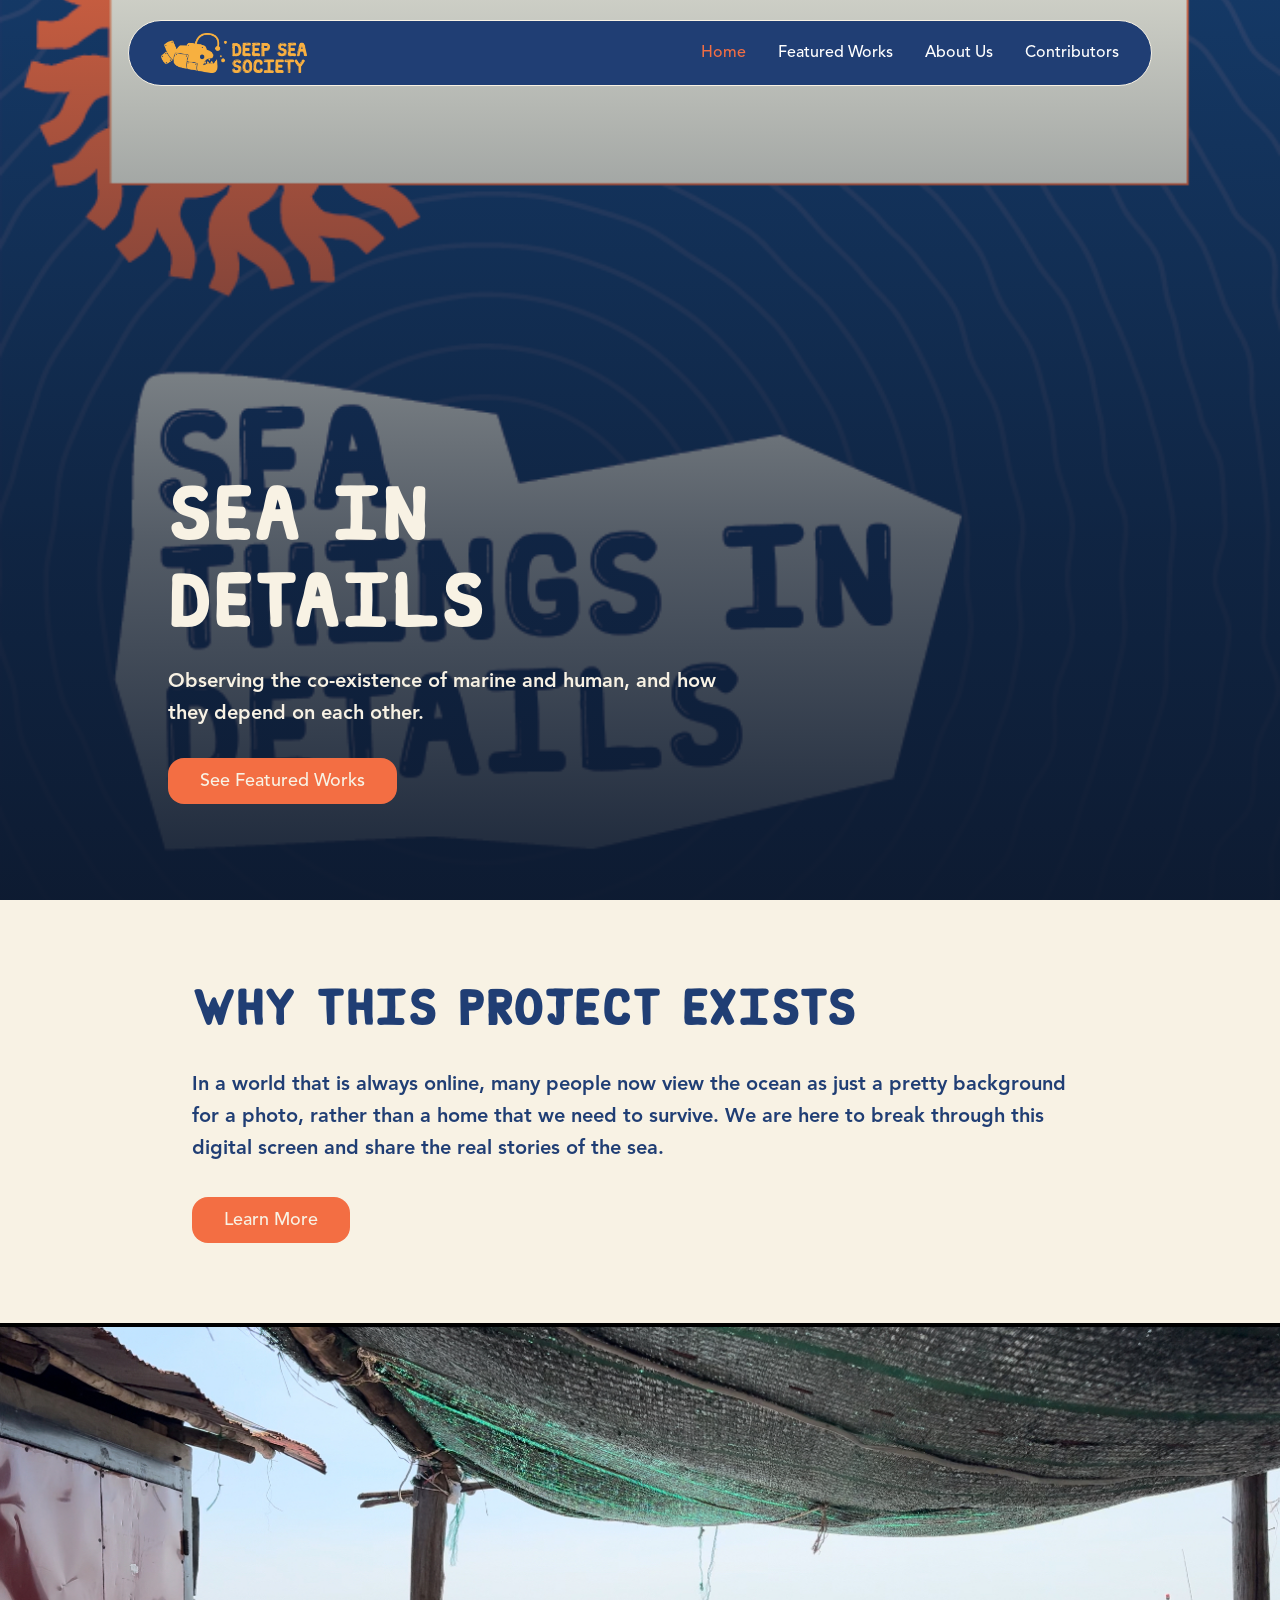
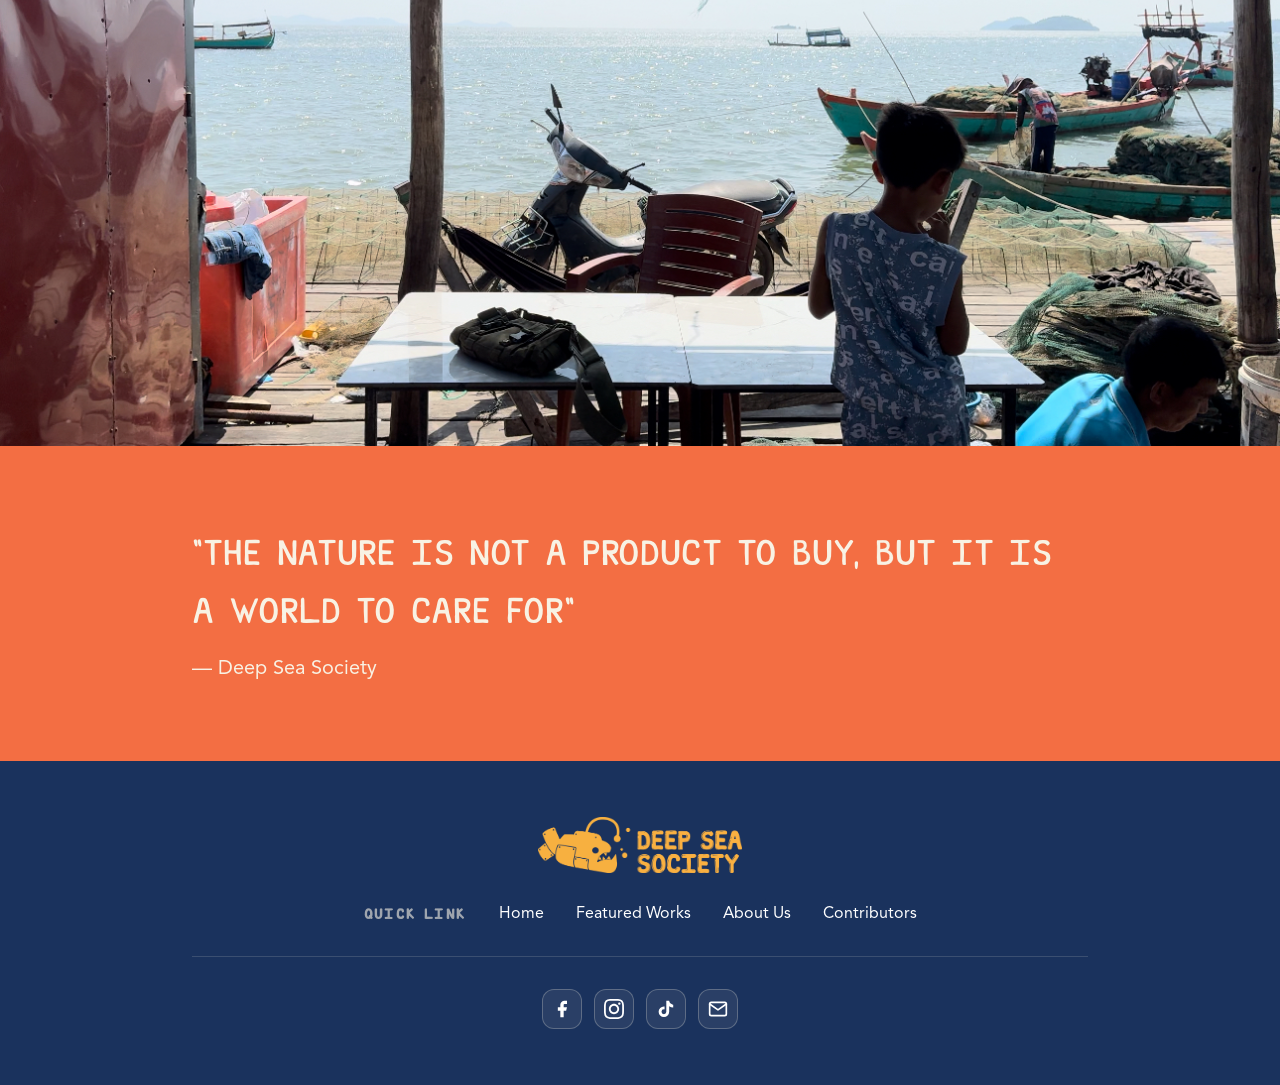
==== index.html @ 9a3e505c "first commit" ====
<!DOCTYPE html>
<html lang="en">
<head>
<meta charset="UTF-8" />
<meta name="viewport" content="width=device-width, initial-scale=1.0" />
<title>Deep Sea Society — Sea in Details</title>
<meta name="description" content="Deep Sea Society: observing the co-existence of marine and human life." />
<link rel="stylesheet" href="style.css" />
</head>
<body>

<div class="page-body">

  <header class="navbar">
    <nav class="navbar__inner">
      <a href="index.html" class="navbar__logo">
        <img src="assets/logo.png" alt="Deep Sea Society" />
      </a>
      <div class="navbar__links">
        <a href="index.html" class="navbar__link navbar__link--active">Home</a>
        <a href="featured-works.html" class="navbar__link">Featured Works</a>
        <a href="about.html" class="navbar__link">About Us</a>
        <a href="contributors.html" class="navbar__link">Contributors</a>
        </div>
      <button id="hamburger-btn" class="navbar__hamburger" onclick="toggleMobileMenu()" aria-label="Toggle menu">
        <svg class="icon-menu" xmlns="http://www.w3.org/2000/svg" width="22" height="22" viewBox="0 0 24 24" fill="none" stroke="currentColor" stroke-width="2" stroke-linecap="round" stroke-linejoin="round"><line x1="4" y1="12" x2="20" y2="12"/><line x1="4" y1="6" x2="20" y2="6"/><line x1="4" y1="18" x2="20" y2="18"/></svg>
        <svg class="icon-close" xmlns="http://www.w3.org/2000/svg" width="22" height="22" viewBox="0 0 24 24" fill="none" stroke="currentColor" stroke-width="2" stroke-linecap="round" stroke-linejoin="round"><line x1="18" y1="6" x2="6" y2="18"/><line x1="6" y1="6" x2="18" y2="18"/></svg>
      </button>
    </nav>
    <div id="mobile-menu" class="mobile-menu">
      <a href="index.html" class="mobile-menu__link mobile-menu__link--active">Home</a>
      <a href="featured-works.html" class="mobile-menu__link">Featured Works</a>
      <a href="about.html" class="mobile-menu__link">About Us</a>
      <a href="contributors.html" class="mobile-menu__link">Contributors</a>
      </div>
  </header>

<main>
      <section class="hero">
        <img src="assets/home-hero.png" alt="Sea-view" class="hero__image" />
        <div class="hero__overlay"></div>
        <div class="hero__content">
          <div class="hero__inner">
            <h1 class="hero__title">Sea in Details</h1>
            <p class="hero__text">Observing the co-existence of marine and human, and how they depend on each other.</p>
            <button onclick="navigate('works')" class="btn-cta">See Featured Works</button>
          </div>
        </div>
      </section>

      <section class="section section--cream">
        <div class="container">
          <h2 class="heading-lg" style="color:var(--navy);">Why this project exists</h2>
          <p class="body-text" style="color:var(--navy);">In a world that is always online, many people now view the ocean as just a pretty background for a photo, rather than a home that we need to survive. We are here to break through this digital screen and share the real stories of the sea.</p>
          <button onclick="navigate('about')" class="btn-cta">Learn More</button>
        </div>
      </section>

      <section style="width:100%; overflow:hidden;">
        <img src="assets/home-quote-banner.png" alt="Ocean life" style="width:100%; height:auto;" />
        <div class="quote-banner">
          <div class="container">
            <blockquote style="margin:0;">
              <p class="quote-banner__text">"The nature is not a product to buy, but it is a world to care for"</p>
              <footer class="quote-banner__attribution">— Deep Sea Society</footer>
            </blockquote>
          </div>
        </div>
      </section>
    </main>

  <footer class="site-footer">
    <div class="site-footer__inner">
      <a href="index.html" class="site-footer__logo">
        <img src="assets/logo.png" alt="Deep Sea Society" />
      </a>
      <div class="site-footer__links">
        <span class="site-footer__label">Quick Link</span>
        <a href="index.html" class="site-footer__link">Home</a>
        <a href="featured-works.html" class="site-footer__link">Featured Works</a>
        <a href="about.html" class="site-footer__link">About Us</a>
        <a href="contributors.html" class="site-footer__link">Contributors</a>
      </div>
      <div class="site-footer__divider"></div>
      <div class="site-footer__social-row">
        <div class="site-footer__social-icons">
          <a href="https://web.facebook.com/people/Deep-Sea-Society/61587917093659/" target="_blank" rel="noopener noreferrer" aria-label="Facebook" class="social-icon">
            <svg viewBox="0 0 24 24" fill="currentColor"><path d="M18 2h-3a5 5 0 0 0-5 5v3H7v4h3v8h4v-8h3l1-4h-4V7a1 1 0 0 1 1-1h3z"/></svg>
          </a>
          <a href="https://www.instagram.com/deepsea.society/" target="_blank" rel="noopener noreferrer" aria-label="Instagram" class="social-icon">
            <svg viewBox="0 0 24 24" fill="currentColor"><path d="M12 2.163c3.204 0 3.584.012 4.85.07 3.252.148 4.771 1.691 4.919 4.919.058 1.265.069 1.645.069 4.849 0 3.205-.012 3.584-.069 4.849-.149 3.225-1.664 4.771-4.919 4.919-1.266.058-1.644.07-4.85.07-3.204 0-3.584-.012-4.849-.07-3.26-.149-4.771-1.699-4.919-4.92-.058-1.265-.07-1.644-.07-4.849 0-3.204.013-3.583.07-4.849.149-3.227 1.664-4.771 4.919-4.919 1.266-.057 1.645-.069 4.849-.069zm0-2.163c-3.259 0-3.667.014-4.947.072-4.358.2-6.78 2.618-6.98 6.98-.059 1.281-.073 1.689-.073 4.948 0 3.259.014 3.668.072 4.948.2 4.358 2.618 6.78 6.98 6.98 1.281.058 1.689.072 4.948.072 3.259 0 3.668-.014 4.948-.072 4.354-.2 6.782-2.618 6.979-6.98.059-1.28.073-1.689.073-4.948 0-3.259-.014-3.667-.072-4.947-.196-4.354-2.617-6.78-6.979-6.98-1.281-.059-1.69-.073-4.949-.073zm0 5.838c-3.403 0-6.162 2.759-6.162 6.162s2.759 6.163 6.162 6.163 6.162-2.759 6.162-6.163c0-3.403-2.759-6.162-6.162-6.162zm0 10.162c-2.209 0-4-1.79-4-4 0-2.209 1.791-4 4-4s4 1.791 4 4c0 2.21-1.791 4-4 4zm6.406-11.845c-.796 0-1.441.645-1.441 1.44s.645 1.44 1.441 1.44c.795 0 1.439-.645 1.439-1.44s-.644-1.44-1.439-1.44z"/></svg>
          </a>
          <a href="https://www.tiktok.com/@deepsea.exh" target="_blank" rel="noopener noreferrer" aria-label="TikTok" class="social-icon">
            <svg viewBox="0 0 24 24" fill="currentColor"><path d="M19.59 6.69a4.83 4.83 0 0 1-3.77-4.25V2h-3.45v13.67a2.89 2.89 0 0 1-2.88 2.5 2.89 2.89 0 0 1-2.89-2.89 2.89 2.89 0 0 1 2.89-2.89c.28 0 .54.04.79.1V9.01a6.33 6.33 0 0 0-.79-.05 6.34 6.34 0 0 0-6.34 6.34 6.34 6.34 0 0 0 6.34 6.34 6.34 6.34 0 0 0 6.33-6.34V8.69a8.27 8.27 0 0 0 4.84 1.56V6.8a4.85 4.85 0 0 1-1.07-.11z"/></svg>
          </a>
          <a href="mailto:deepseasociety14@gmail.com" aria-label="Email" class="social-icon">
            <svg xmlns="http://www.w3.org/2000/svg" width="17" height="17" viewBox="0 0 24 24" fill="none" stroke="currentColor" stroke-width="2" stroke-linecap="round" stroke-linejoin="round"><path d="M4 4h16c1.1 0 2 .9 2 2v12c0 1.1-.9 2-2 2H4c-1.1 0-2-.9-2-2V6c0-1.1.9-2 2-2z"/><polyline points="22,6 12,13 2,6"/></svg>
          </a>
        </div>
      </div>
    </div>
  </footer>

</div>

<script src="script.js"></script>
</body>
</html>
---- style.css ----
/*Local fonts: Rocky (headings) + Avenir LT Pro (body) */
@font-face {
  font-family: 'Rocky';
  src: url('fonts/rocky/Rocky.woff2') format('woff2'),
       url('fonts/rocky/Rocky.woff') format('woff');
  font-weight: 400;
  font-style: normal;
  font-display: swap;
}
@font-face {
  font-family: 'Rocky';
  src: url('fonts/rocky/Rocky-Bold.woff2') format('woff2'),
       url('fonts/rocky/Rocky-Bold.woff') format('woff');
  font-weight: 700;
  font-style: normal;
  font-display: swap;
}
@font-face {
  font-family: 'Rocky Fanciful';
  src: url('fonts/rocky/Rocky-FancifulBold.woff2') format('woff2'),
       url('fonts/rocky/Rocky-FancifulBold.woff') format('woff');
  font-weight: 700;
  font-style: normal;
  font-display: swap;
}
@font-face {
  font-family: 'Avenir LT Pro';
  src: url('fonts/avenir/AvenirLTProRoman.woff2') format('woff2'),
       url('fonts/avenir/AvenirLTProRoman.woff') format('woff');
  font-weight: 400;
  font-style: normal;
  font-display: swap;
}
@font-face {
  font-family: 'Avenir LT Pro';
  src: url('fonts/avenir/AvenirLTProOblique.woff2') format('woff2'),
       url('fonts/avenir/AvenirLTProOblique.woff') format('woff');
  font-weight: 400;
  font-style: italic;
  font-display: swap;
}
@font-face {
  font-family: 'Avenir LT Pro';
  src: url('fonts/avenir/AvenirLTProMedium.woff2') format('woff2'),
       url('fonts/avenir/AvenirLTProMedium.woff') format('woff');
  font-weight: 500;
  font-style: normal;
  font-display: swap;
}
@font-face {
  font-family: 'Avenir LT Pro';
  src: url('fonts/avenir/AvenirLTProHeavy.woff2') format('woff2'),
       url('fonts/avenir/AvenirLTProHeavy.woff') format('woff');
  font-weight: 700;
  font-style: normal;
  font-display: swap;
}

/* Design tokens */
:root {
  --navy: #203e74;
  --dark-navy: #1a325d;
  --coral: #f36e43;
  --cream: #f8f2e4;
  --off-white: #ebe6e6;

  --font-heading: 'Rocky', serif;
  --font-body: 'Avenir LT Pro', sans-serif;

  --hero-overlay: linear-gradient(to top, rgba(13,25,46,0.95) 0%, rgba(13,25,46,0.7) 40%, rgba(13,25,46,0.2) 100%);
}

/* Reset & base */
* {
  box-sizing: border-box;
}
html {
  scroll-behavior: smooth;
}
body {
  margin: 0;
  font-family: var(--font-body);
  background-color: var(--navy);
}
img {
  max-width: 100%;
  display: block;
}
a {
  text-decoration: none;
}
button {
  font: inherit;
  border: none;
  background: none;
  cursor: pointer;
  padding: 0;
}

.page-body {
  min-height: 100vh;
  width: 100%;
  display: flex;
  flex-direction: column;
  background-color: var(--navy);
}

/* Simple page router: only the active page is shown (single-page version only) */
.page {
  display: none;
}
.page.active {
  display: block;
}

/* Buttons */
.btn-cta {
  display: inline-block;
  padding: 0.75rem 1.5rem;
  border-radius: 1rem;
  font-size: 1rem;
  font-weight: 500;
  background-color: var(--coral);
  color: var(--cream);
  transition: filter 0.2s ease, transform 0.2s ease;
  cursor: pointer;
}
.btn-cta:hover {
  filter: brightness(1.1);
  transform: scale(1.05);
}
.btn-cta:active {
  transform: scale(0.95);
}
@media (min-width: 640px) {
  .btn-cta { padding: 0.75rem 2rem; font-size: 1.125rem; }
}

/*Navbar*/
.navbar {
  position: fixed;
  top: 0; left: 0; right: 0;
  z-index: 50;
  display: flex;
  justify-content: center;
  padding: 0.75rem 0.75rem 0.5rem;
}
@media (min-width: 640px) {
  .navbar { padding: 1.25rem 1rem 0.5rem; }
}
.navbar__inner {
  width: 100%;
  max-width: 64rem;
  display: flex;
  align-items: center;
  justify-content: space-between;
  padding: 0.625rem 1rem;
  border-radius: 9999px;
  border: 1px solid var(--cream);
  background-color: var(--navy);
}
@media (min-width: 640px) {
  .navbar__inner { padding: 0.75rem 1.5rem; }
}
@media (min-width: 768px) {
  .navbar__inner { padding: 0.75rem 2rem; }
}
.navbar__logo {
  flex-shrink: 0;
}
.navbar__logo img {
  height: 1.75rem;
  width: auto;
  object-fit: contain;
}
@media (min-width: 640px) {
  .navbar__logo img { height: 2.25rem; }
}
@media (min-width: 768px) {
  .navbar__logo img { height: 2.5rem; }
}
.navbar__links {
  display: none;
  align-items: center;
  gap: 1.25rem;
}
@media (min-width: 768px) {
  .navbar__links { display: flex; }
}
@media (min-width: 1024px) {
  .navbar__links { gap: 2rem; }
}
.navbar__link {
  font-size: 0.875rem;
  font-weight: 500;
  color: white;
  transition: opacity 0.2s ease, transform 0.2s ease;
}
.navbar__link:hover {
  opacity: 0.9;
  transform: scale(1.1);
}
.navbar__link--active {
  color: var(--coral);
}
@media (min-width: 1024px) {
  .navbar__link { font-size: 1rem; }
}
.navbar__hamburger {
  color: white;
  padding: 0.25rem;
}
.navbar__hamburger .icon-close {
  display: none;
}
.navbar__hamburger.open .icon-menu {
  display: none;
}
.navbar__hamburger.open .icon-close {
  display: block;
}
@media (min-width: 768px) {
  .navbar__hamburger { display: none; }
}

.mobile-menu {
  display: none;
  position: absolute;
  top: 100%;
  left: 0.75rem;
  right: 0.75rem;
  margin-top: 0.375rem;
  border-radius: 1rem;
  border: 1px solid var(--cream);
  background-color: var(--navy);
  overflow: hidden;
}
.mobile-menu.open {
  display: block;
}
@media (min-width: 768px) {
  .mobile-menu { display: none !important; }
}
.mobile-menu__link {
  display: block;
  width: 100%;
  text-align: left;
  padding: 0.875rem 1.25rem;
  font-size: 0.875rem;
  font-weight: 500;
  color: white;
  border-bottom: 1px solid rgba(248,242,228,0.15);
  transition: opacity 0.2s ease;
}
.mobile-menu__link:last-child {
  border-bottom: none;
}
.mobile-menu__link:hover {
  opacity: 0.75;
}
.mobile-menu__link--active {
  color: var(--coral);
}

/*Hero section (every page)*/
.hero {
  position: relative;
  width: 100%;
  min-height: 75vw;
  display: flex;
  align-items: flex-end;
  overflow: hidden;
}
@media (min-width: 640px) {
  .hero { min-height: 65vh; }
}
@media (min-width: 768px) {
  .hero { min-height: 100vh; }
}
.hero__image {
  position: absolute;
  inset: 0;
  width: 100%;
  height: 100%;
  object-fit: cover;
  object-position: center;
}
.hero__overlay {
  position: absolute;
  inset: 0;
  background: var(--hero-overlay);
}
.hero__content {
  position: relative;
  z-index: 10;
  width: 100%;
  max-width: 64rem;
  margin: 0 auto;
  padding: 0 1.25rem 2.5rem;
}
@media (min-width: 640px) {
  .hero__content { padding: 0 2rem 4rem; }
}
@media (min-width: 768px) {
  .hero__content { padding: 0 2.5rem 6rem; }
}
.hero__inner {
  max-width: 32rem;
}
@media (min-width: 640px) {
  .hero__inner { max-width: 36rem; }
}
.hero__title {
  font-family: var(--font-heading);
  font-weight: 700;
  font-size: 2.25rem;
  margin: 0 0 1rem;
  line-height: 1.2;
  color: var(--cream);
}
@media (min-width: 640px) { .hero__title { font-size: 3rem; } }
@media (min-width: 768px) { .hero__title { font-size: 3.75rem; } }
@media (min-width: 1024px) { .hero__title { font-size: 4.5rem; } }

.hero__text {
  font-size: 0.875rem;
  line-height: 1.6;
  margin: 0 0 1.75rem;
  color: var(--cream);
  font-weight: 700;
}
@media (min-width: 640px) { .hero__text { font-size: 1rem; } }
@media (min-width: 768px) { .hero__text { font-size: 1.125rem; } }
@media (min-width: 1024px) { .hero__text { font-size: 1.25rem; } }

.hero__badge {
  display: inline-block;
  font-family: var(--font-heading);
  padding: 0.375rem 1rem;
  border-radius: 0.5rem;
  border: 1px solid var(--coral);
  color: var(--coral);
  margin-bottom: 1rem;
  font-size: 1.25rem;
}
@media (min-width: 640px) {
  .hero__badge { padding: 0.5rem 1.25rem; font-size: 1.5rem; }
}

/*section wrapper*/
.section {
  width: 100%;
  padding: 3rem 1.25rem;
}
@media (min-width: 640px) { .section { padding: 4rem 2rem; } }
@media (min-width: 1024px) { .section { padding: 5rem 2rem; } }

.section--cream    { background-color: var(--cream); }
.section--navy     { background-color: var(--navy); }
.section--dark-navy{ background-color: var(--dark-navy); }
.section--coral    { background-color: var(--coral); }

.container {
  max-width: 56rem;
  margin: 0 auto;
}
.container--wide {
  max-width: 72rem;
  margin: 0 auto;
}
.container--narrow-inner {
  max-width: 64rem;
  margin: 0 auto;
}

.heading-lg {
  font-family: var(--font-heading);
  font-weight: 700;
  font-size: 1.5rem;
  line-height: 1.35;
  margin: 0 0 1.25rem;
}
@media (min-width: 640px) { .heading-lg { font-size: 1.875rem; margin-bottom: 1.5rem; } }
@media (min-width: 768px) { .heading-lg { font-size: 2.25rem; } }
@media (min-width: 1024px) { .heading-lg { font-size: 3rem; } }

.body-text {
  font-size: 1rem;
  line-height: 1.6;
  font-weight: 700;
  margin: 0 0 1.75rem;
}
@media (min-width: 640px) { .body-text { font-size: 1.125rem; margin-bottom: 2rem; } }
@media (min-width: 768px) { .body-text { font-size: 1.25rem; } }

.text-center { text-align: center; }

/*Home page*/
.quote-banner {
  width: 100%;
  padding: 3.5rem 1.25rem;
  background-color: var(--coral);
}
@media (min-width: 640px) { .quote-banner { padding: 5rem 2rem; } }

.quote-banner__text {
  font-family: var(--font-heading);
  color: var(--cream);
  font-size: 1.25rem;
  line-height: 1.6;
  margin: 0 0 1rem;
}
@media (min-width: 640px) { .quote-banner__text { font-size: 1.5rem; } }
@media (min-width: 768px) { .quote-banner__text { font-size: 1.875rem; } }
@media (min-width: 1024px) { .quote-banner__text { font-size: 2.25rem; } }

.quote-banner__attribution {
  font-family: var(--font-body);
  color: var(--cream);
  font-size: 1rem;
}
@media (min-width: 640px) { .quote-banner__attribution { font-size: 1.125rem; } }
@media (min-width: 768px) { .quote-banner__attribution { font-size: 1.25rem; } }

/*About Page*/
.purpose-section {
  position: relative;
  width: 100%;
  overflow: hidden;
}
.purpose-section__bg-wrap {
  position: absolute;
  inset: 0;
}
.purpose-section__bg-wrap img {
  width: 100%;
  height: 100%;
  object-fit: cover;
}
.purpose-section__scrim {
  position: absolute;
  inset: 0;
  background-color: rgba(13,25,46,0.55);
}
.purpose-section__content {
  position: relative;
  z-index: 10;
  width: 100%;
  padding: 3rem 1.25rem;
}
@media (min-width: 640px) { .purpose-section__content { padding: 4rem 2rem; } }
@media (min-width: 1024px) { .purpose-section__content { padding: 5rem 2rem; } }

.purpose-grid {
  max-width: 64rem;
  margin: 0 auto;
  display: grid;
  grid-template-columns: 1fr;
  gap: 1.25rem;
}
@media (min-width: 768px) {
  .purpose-grid { grid-template-columns: 1fr 1fr; gap: 1.5rem; }
}

.purpose-card {
  border-radius: 1rem;
  padding: 1.5rem;
  background-color: rgba(243,110,67,0.6);
  backdrop-filter: blur(6px);
}
@media (min-width: 640px) { .purpose-card { padding: 2rem; } }
@media (min-width: 768px) { .purpose-card { padding: 2.5rem; } }

.purpose-card__title {
  font-family: var(--font-heading);
  font-weight: 700;
  color: var(--cream);
  font-size: 1.5rem;
  margin: 0 0 0.75rem;
}
@media (min-width: 640px) { .purpose-card__title { font-size: 1.875rem; margin-bottom: 1rem; } }
@media (min-width: 768px) { .purpose-card__title { font-size: 2.25rem; } }

.purpose-card__text {
  color: var(--cream);
  font-weight: 700;
  font-size: 0.875rem;
  line-height: 1.6;
  margin: 0;
}
@media (min-width: 640px) { .purpose-card__text { font-size: 1rem; } }
@media (min-width: 768px) { .purpose-card__text { font-size: 1.125rem; } }

/*Featured Works page*/
.welcome-banner {
  width: 100%;
  padding: 2.5rem 1.25rem;
  background-color: var(--coral);
}
@media (min-width: 640px) { .welcome-banner { padding: 3rem 2rem; } }
@media (min-width: 768px) { .welcome-banner { padding: 3.5rem 2rem; } }

.welcome-banner__text {
  font-family: var(--font-heading);
  color: var(--cream);
  font-size: 1rem;
  line-height: 1.6;
  margin: 0;
}
@media (min-width: 640px) { .welcome-banner__text { font-size: 1.125rem; } }
@media (min-width: 768px) { .welcome-banner__text { font-size: 1.25rem; } }
@media (min-width: 1024px) { .welcome-banner__text { font-size: 1.5rem; } }

.exhibition-intro {
  display: flex;
  flex-direction: column;
  gap: 2rem;
  align-items: flex-start;
  margin-bottom: 2.5rem;
}
@media (min-width: 1024px) {
  .exhibition-intro { flex-direction: row; gap: 3rem; margin-bottom: 3rem; }
}
.exhibition-intro__text {
  flex: 1;
}
.exhibition-intro__image {
  width: 100%;
  border-radius: 1rem;
  overflow: hidden;
  aspect-ratio: 4 / 3;
}
@media (min-width: 1024px) {
  .exhibition-intro__image { width: 45%; }
}

.card-grid {
  display: grid;
  grid-template-columns: 1fr;
  gap: 1.25rem;
}
@media (min-width: 640px) {
  .card-grid { grid-template-columns: 1fr 1fr; gap: 1.5rem; }
}

.card {
  border-radius: 0.75rem;
  padding: 1.25rem;
  border: 0.5px solid var(--navy);
  background-color: var(--off-white);
  transition: transform 0.25s ease, box-shadow 0.25s ease;
}
.card:hover {
  transform: translateY(-4px);
  box-shadow: 0 12px 28px rgba(0,0,0,0.18);
}
@media (min-width: 640px) { .card { padding: 1.5rem; } }

.card--dark {
  border-color: rgba(235,230,230,0.3);
  background-color: var(--dark-navy);
}

.card--centered {
  display: flex;
  flex-direction: column;
  justify-content: center;
  min-height: 10rem;
}

.card__title {
  font-family: var(--font-heading);
  color: var(--coral);
  font-size: 1.25rem;
  margin: 0 0 0.5rem;
}
@media (min-width: 640px) { .card__title { font-size: 1.5rem; } }
@media (min-width: 768px) { .card__title { font-size: 1.875rem; } }

.card__text {
  color: var(--navy);
  font-size: 0.875rem;
  margin: 0 0 1rem;
}
@media (min-width: 640px) { .card__text { font-size: 1rem; } }

.card--dark .card__title { color: var(--coral); }
.card--dark .card__text { color: var(--cream); opacity: 0.75; }

.showcase-grid {
  display: grid;
  grid-template-columns: 1fr 1fr;
  gap: 0.5rem;
}
@media (min-width: 640px) {
  .showcase-grid { grid-template-columns: repeat(4, 1fr); }
}
.showcase-grid .hover-zoom-wrap {
  aspect-ratio: 1 / 1;
  border-radius: 0.5rem;
}

.doc-intro {
  display: flex;
  flex-direction: column;
  gap: 2rem;
  align-items: flex-start;
  margin-bottom: 2.5rem;
}
@media (min-width: 1024px) {
  .doc-intro { flex-direction: row; gap: 3rem; margin-bottom: 3rem; }
}
.doc-intro__image {
  width: 100%;
  border-radius: 1rem;
  overflow: hidden;
}
@media (min-width: 1024px) {
  .doc-intro__image { width: 40%; }
}
.doc-intro__text {
  flex: 1;
  display: flex;
  flex-direction: column;
  justify-content: center;
}
.doc-intro__title {
  font-family: var(--font-heading);
  font-weight: 700;
  color: var(--cream);
  font-size: 1.5rem;
  margin: 0 0 0.75rem;
}
@media (min-width: 640px) { .doc-intro__title { font-size: 1.875rem; } }
@media (min-width: 768px) { .doc-intro__title { font-size: 2.25rem; } }
@media (min-width: 1024px) { .doc-intro__title { font-size: 3rem; } }

.doc-intro__subtitle {
  font-family: var(--font-heading);
  font-weight: 700;
  color: var(--coral);
  font-size: 1.125rem;
  margin: 0 0 0.75rem;
}
@media (min-width: 640px) { .doc-intro__subtitle { font-size: 1.25rem; } }
@media (min-width: 768px) { .doc-intro__subtitle { font-size: 1.5rem; } }

.doc-intro__body {
  color: var(--cream);
  font-weight: 700;
  font-size: 0.875rem;
  line-height: 1.6;
  margin: 0;
}
@media (min-width: 640px) { .doc-intro__body { font-size: 1rem; } }
@media (min-width: 768px) { .doc-intro__body { font-size: 1.125rem; } }

.video-card__link {
  display: block;
  position: relative;
  border-radius: 0.5rem;
  overflow: hidden;
}
.video-card__link img {
  transition: transform 0.3s ease;
}
.video-card__link:hover img {
  transform: scale(1.08);
}
.video-card__play-overlay {
  position: absolute;
  inset: 0;
  display: flex;
  align-items: center;
  justify-content: center;
  background-color: rgba(0,0,0,0.3);
  transition: background-color 0.3s ease;
}
.video-card__link:hover .video-card__play-overlay {
  background-color: rgba(0,0,0,0.5);
}
.video-card__play-button {
  width: 3.5rem;
  height: 3.5rem;
  border-radius: 9999px;
  display: flex;
  align-items: center;
  justify-content: center;
  background-color: var(--coral);
  transition: transform 0.3s ease;
}
@media (min-width: 640px) {
  .video-card__play-button { width: 4rem; height: 4rem; }
}
.video-card__link:hover .video-card__play-button {
  transform: scale(1.1);
}
.video-card__play-button svg {
  width: 1.5rem;
  height: 1.5rem;
  margin-left: 0.25rem;
}
@media (min-width: 640px) {
  .video-card__play-button svg { width: 1.75rem; height: 1.75rem; }
}

/*Contributors page*/
.lecturer-section {
  display: flex;
  flex-direction: column;
  align-items: center;
  gap: 1.75rem;
}
@media (min-width: 1024px) {
  .lecturer-section { flex-direction: row; gap: 3rem; }
}
.lecturer-section__photo {
  width: 11rem;
  height: 11rem;
  border-radius: 9999px;
  overflow: hidden;
  flex-shrink: 0;
}
@media (min-width: 640px) { .lecturer-section__photo { width: 14rem; height: 14rem; } }
@media (min-width: 768px) { .lecturer-section__photo { width: 16rem; height: 16rem; } }
@media (min-width: 1024px) { .lecturer-section__photo { width: 18rem; height: 18rem; } }
.lecturer-section__photo img {
  width: 100%;
  height: 100%;
  object-fit: cover;
}
.lecturer-section__text {
  text-align: center;
}
@media (min-width: 1024px) {
  .lecturer-section__text { text-align: left; }
}
.lecturer-section__eyebrow {
  color: var(--cream);
  opacity: 0.85;
  font-size: 0.875rem;
  margin: 0 0 0.25rem;
}
@media (min-width: 640px) { .lecturer-section__eyebrow { font-size: 1rem; } }
.lecturer-section__name {
  font-family: var(--font-heading);
  font-weight: 700;
  color: var(--cream);
  text-transform: uppercase;
  font-size: 1.5rem;
  margin: 0 0 0.75rem;
}
@media (min-width: 640px) { .lecturer-section__name { font-size: 1.875rem; margin-bottom: 1rem; } }
@media (min-width: 768px) { .lecturer-section__name { font-size: 2.25rem; } }
@media (min-width: 1024px) { .lecturer-section__name { font-size: 3rem; } }
.lecturer-section__body {
  color: var(--cream);
  font-weight: 700;
  font-size: 0.875rem;
  line-height: 1.6;
  margin: 0;
}
@media (min-width: 640px) { .lecturer-section__body { font-size: 1rem; } }

.team-heading {
  font-family: var(--font-heading);
  font-weight: 700;
  color: var(--navy);
  font-size: 1.875rem;
  margin: 0;
}
@media (min-width: 640px) { .team-heading { font-size: 2.25rem; } }
@media (min-width: 768px) { .team-heading { font-size: 3rem; } }

.team-grid {
  max-width: 64rem;
  margin: 0 auto;
  display: grid;
  grid-template-columns: 1fr;
  gap: 2rem;
  justify-items: center;
}
@media (min-width: 640px) {
  .team-grid { grid-template-columns: 1fr 1fr; gap: 2.5rem; }
}
@media (min-width: 1024px) {
  .team-grid { grid-template-columns: 1fr 1fr 1fr; gap: 3rem; }
}

.team-member {
  display: flex;
  flex-direction: column;
  align-items: center;
  text-align: center;
  gap: 1rem;
  width: 100%;
  max-width: 260px;
}
.team-member__photo {
  width: 9rem;
  height: 9rem;
  border-radius: 9999px;
  overflow: hidden;
}
@media (min-width: 640px) { .team-member__photo { width: 11rem; height: 11rem; } }
@media (min-width: 768px) { .team-member__photo { width: 13rem; height: 13rem; } }
@media (min-width: 1024px) { .team-member__photo { width: 12rem; height: 12rem; } }
.team-member__photo img {
  width: 100%;
  height: 100%;
  object-fit: cover;
}
.team-member__name {
  font-family: var(--font-heading);
  font-weight: 700;
  color: var(--cream);
  font-size: 1.25rem;
  margin: 0;
}
@media (min-width: 640px) { .team-member__name { font-size: 1.5rem; } }
@media (min-width: 768px) { .team-member__name { font-size: 1.875rem; } }
.team-member__role {
  color: var(--cream);
  opacity: 0.6;
  font-size: 0.75rem;
  text-transform: capitalize;
  letter-spacing: 0.1em;
  margin: 0.25rem 0 0;
}
@media (min-width: 640px) { .team-member__role { font-size: 0.875rem; } }

/*Footer*/
.site-footer {
  width: 100%;
  padding: 2.5rem 1rem;
  background-color: var(--dark-navy);
}
@media (min-width: 768px) { .site-footer { padding: 3.5rem 1.5rem; } }

.site-footer__inner {
  max-width: 56rem;
  margin: 0 auto;
  display: flex;
  flex-direction: column;
  align-items: center;
  gap: 1.75rem;
}
@media (min-width: 768px) { .site-footer__inner { gap: 2rem; } }

.site-footer__logo img {
  height: 2.5rem;
  width: auto;
  object-fit: contain;
  transition: opacity 0.2s ease;
}
.site-footer__logo:hover img { opacity: 0.8; }
@media (min-width: 640px) { .site-footer__logo img { height: 3rem; } }
@media (min-width: 768px) { .site-footer__logo img { height: 3.5rem; } }

.site-footer__links {
  display: flex;
  flex-wrap: wrap;
  justify-content: center;
  align-items: center;
  column-gap: 1.5rem;
  row-gap: 0.5rem;
}
@media (min-width: 768px) { .site-footer__links { column-gap: 2rem; } }

.site-footer__label {
  font-family: var(--font-heading);
  font-weight: 700;
  color: var(--cream);
  opacity: 0.6;
  text-transform: uppercase;
  letter-spacing: 0.1em;
  font-size: 0.875rem;
  width: 100%;
  text-align: center;
}
@media (min-width: 768px) { .site-footer__label { width: auto; } }

.site-footer__link {
  color: white;
  font-size: 0.875rem;
  transition: transform 0.2s ease, opacity 0.2s ease;
}
@media (min-width: 640px) { .site-footer__link { font-size: 1rem; } }
.site-footer__link:hover {
  transform: scale(1.1);
  opacity: 0.9;
}

.site-footer__divider {
  width: 100%;
  height: 1px;
  background-color: rgba(248,242,228,0.15);
}

.site-footer__social-row {
  display: flex;
  flex-direction: column;
  align-items: center;
  gap: 1rem;
}
@media (min-width: 640px) { .site-footer__social-row { flex-direction: row; gap: 1.5rem; } }

.site-footer__social-icons {
  display: flex;
  align-items: center;
  gap: 0.75rem;
}

.social-icon {
  display: flex;
  align-items: center;
  justify-content: center;
  width: 2.5rem;
  height: 2.5rem;
  border-radius: 0.75rem;
  border: 1px solid rgba(248,242,228,0.25);
  background-color: rgba(248,242,228,0.07);
  color: white;
  transition: transform 0.2s ease, filter 0.2s ease;
}
.social-icon:hover {
  transform: scale(1.1);
  filter: brightness(1.1);
}
.social-icon svg {
  width: 1.25rem;
  height: 1.25rem;
}

/*Hover-zoom images (gallery thumbnails)*/
.hover-zoom-wrap {
  position: relative;
  overflow: hidden;
  cursor: zoom-in;
}
.hover-zoom-wrap img {
  width: 100%;
  height: 100%;
  object-fit: cover;
  transition: transform 0.35s ease;
}
.hover-zoom-wrap:hover img {
  transform: scale(1.1);
}
.hover-zoom-overlay {
  position: absolute;
  inset: 0;
  display: flex;
  align-items: center;
  justify-content: center;
  background-color: rgba(32,62,116,0.45);
  opacity: 0;
  transition: opacity 0.3s ease;
}
.hover-zoom-wrap:hover .hover-zoom-overlay {
  opacity: 1;
}

/*Lightbox modal*/
#lightbox-modal {
  display: none;
  position: fixed;
  inset: 0;
  z-index: 100;
  align-items: center;
  justify-content: center;
  background-color: rgba(0,0,0,0.92);
}
#lightbox-modal.open {
  display: flex;
}
.lightbox-close,
.lightbox-arrow {
  position: absolute;
  color: white;
  padding: 0.5rem;
  border-radius: 9999px;
  transition: background-color 0.2s ease;
}
.lightbox-close:hover,
.lightbox-arrow:hover {
  background-color: rgba(255,255,255,0.1);
}
.lightbox-close {
  top: 1rem;
  right: 1rem;
}
.lightbox-arrow--prev {
  left: 0.5rem;
}
@media (min-width: 768px) { .lightbox-arrow--prev { left: 1rem; } }
.lightbox-arrow--next {
  right: 0.5rem;
}
@media (min-width: 768px) { .lightbox-arrow--next { right: 1rem; } }

.lightbox-image-wrap {
  max-width: 90vw;
  max-height: 85vh;
  display: flex;
  align-items: center;
  justify-content: center;
}
.lightbox-image-wrap img {
  max-width: 100%;
  max-height: 85vh;
  object-fit: contain;
  border-radius: 0.5rem;
  box-shadow: 0 25px 50px -12px rgba(0,0,0,0.5);
}

#lightbox-dots {
  position: absolute;
  bottom: 1.25rem;
  display: flex;
  gap: 0.5rem;
}
.lightbox-dot {
  width: 8px;
  height: 8px;
  border-radius: 9999px;
  background-color: rgba(255,255,255,0.35);
  transition: background-color 0.2s ease;
}
.lightbox-dot.active {
  background-color: #ffffff;
}
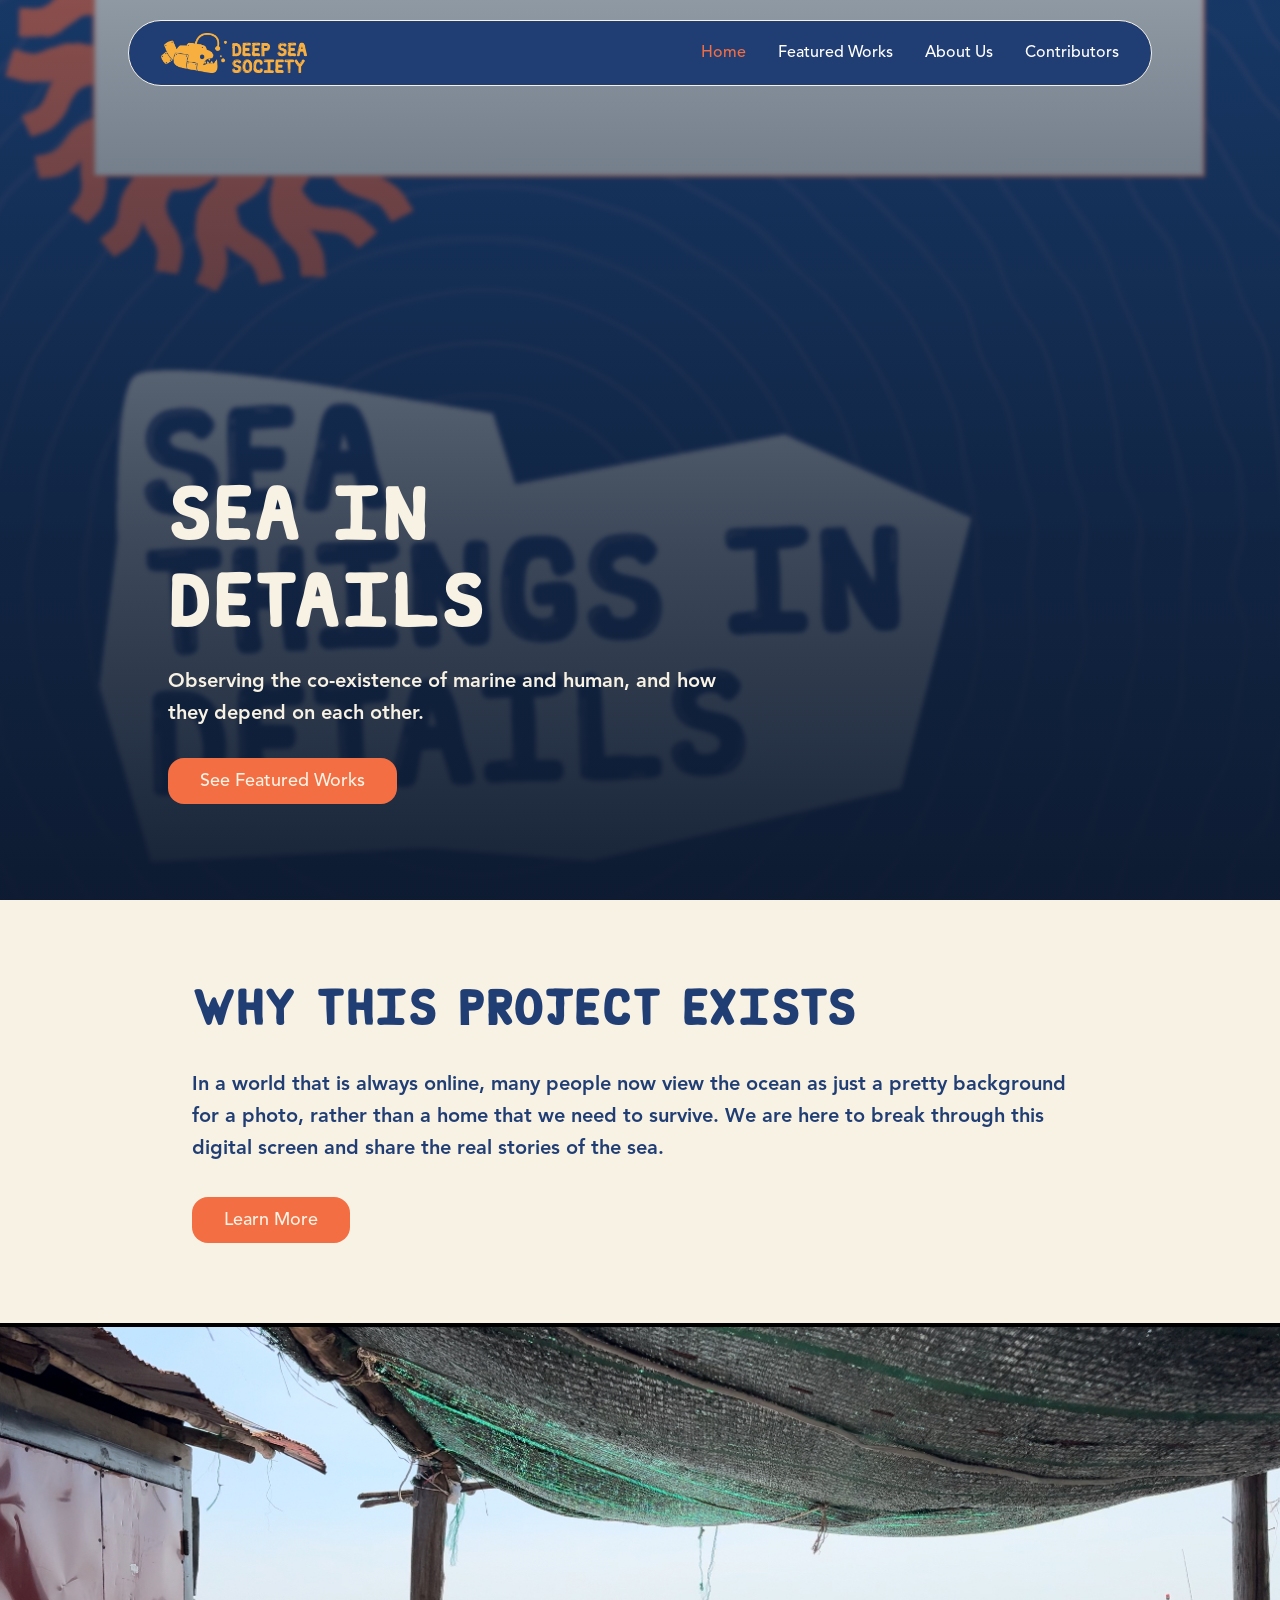
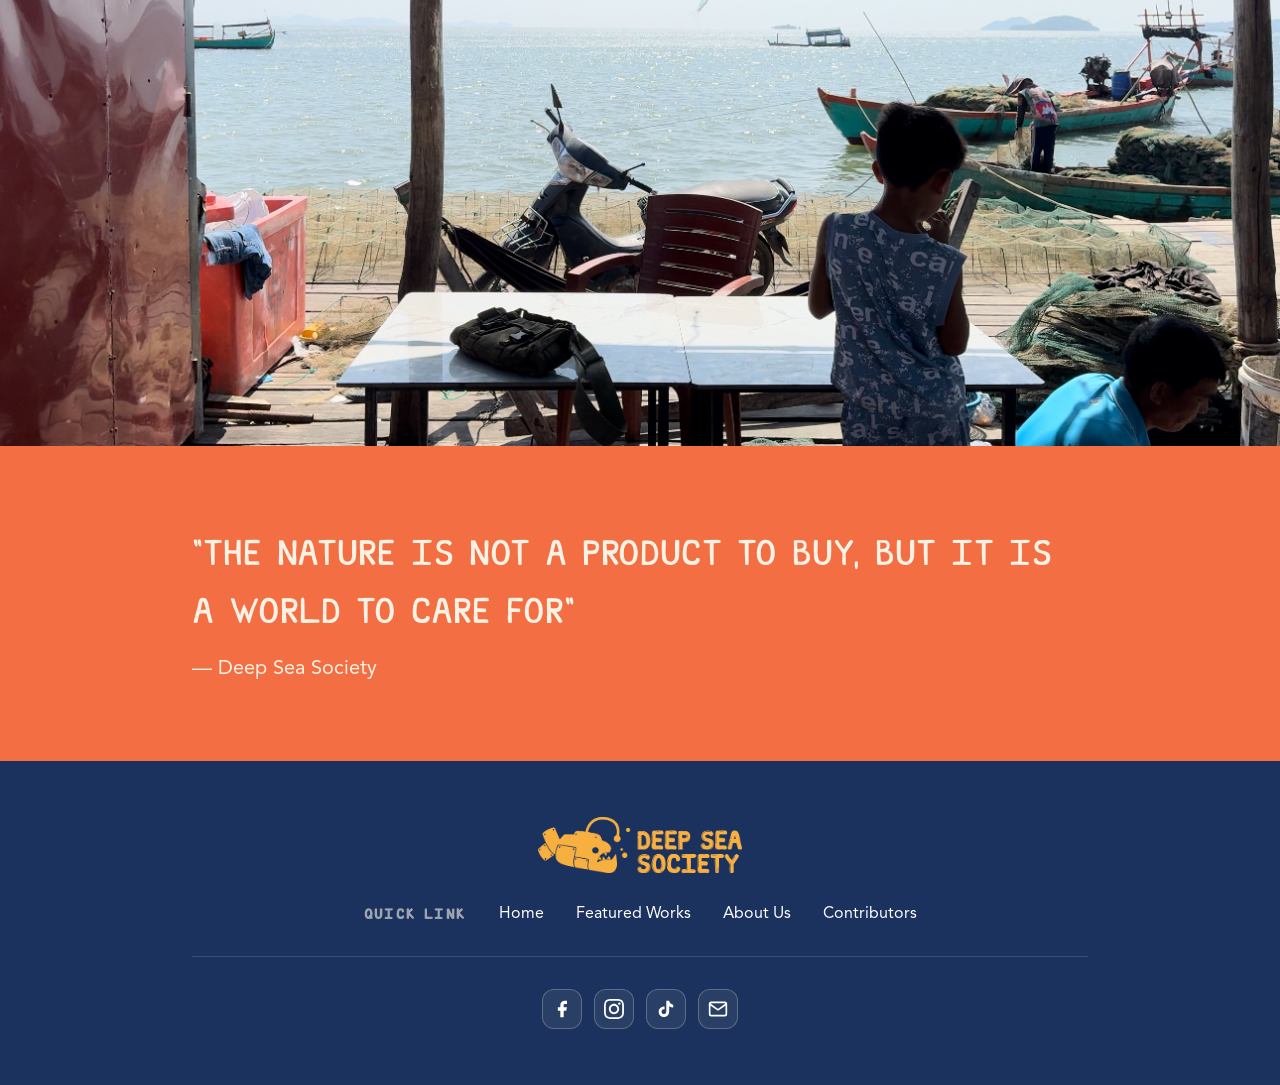
==== commit 086c89da: "Fix navigate() buttons to use real links" ====
--- a/index.html
+++ b/index.html
@@ -43,7 +43,7 @@
           <div class="hero__inner">
             <h1 class="hero__title">Sea in Details</h1>
             <p class="hero__text">Observing the co-existence of marine and human, and how they depend on each other.</p>
-            <button onclick="navigate('works')" class="btn-cta">See Featured Works</button>
+            <a href="featured-works.html" class="btn-cta">See Featured Works</a>          
           </div>
         </div>
       </section>
@@ -52,7 +52,7 @@
         <div class="container">
           <h2 class="heading-lg" style="color:var(--navy);">Why this project exists</h2>
           <p class="body-text" style="color:var(--navy);">In a world that is always online, many people now view the ocean as just a pretty background for a photo, rather than a home that we need to survive. We are here to break through this digital screen and share the real stories of the sea.</p>
-          <button onclick="navigate('about')" class="btn-cta">Learn More</button>
+          <a href="about.html" class="btn-cta">Learn More</a>
         </div>
       </section>
 
--- a/style.css
+++ b/style.css
@@ -69,7 +69,7 @@
   --font-heading: 'Rocky', serif;
   --font-body: 'Avenir LT Pro', sans-serif;
 
-  --hero-overlay: linear-gradient(to top, rgba(13,25,46,0.95) 0%, rgba(13,25,46,0.7) 40%, rgba(13,25,46,0.2) 100%);
+--hero-overlay: linear-gradient(to top, rgba(13,25,46,0.95) 0%, rgba(13,25,46,0.7) 40%, rgba(13,25,46,0.2) 100%),rgba(32,62,116,0.35);
 }
 
 /* Reset & base */
@@ -107,7 +107,7 @@
   background-color: var(--navy);
 }
 
-/* Simple page router: only the active page is shown (single-page version only) */
+/* Simple page router: only the active page is shown*/
 .page {
   display: none;
 }
@@ -285,6 +285,8 @@
   width: 100%;
   height: 100%;
   object-fit: cover;
+  filter: blur(2px);
+  transform: scale(1.03);
   object-position: center;
 }
 .hero__overlay {
